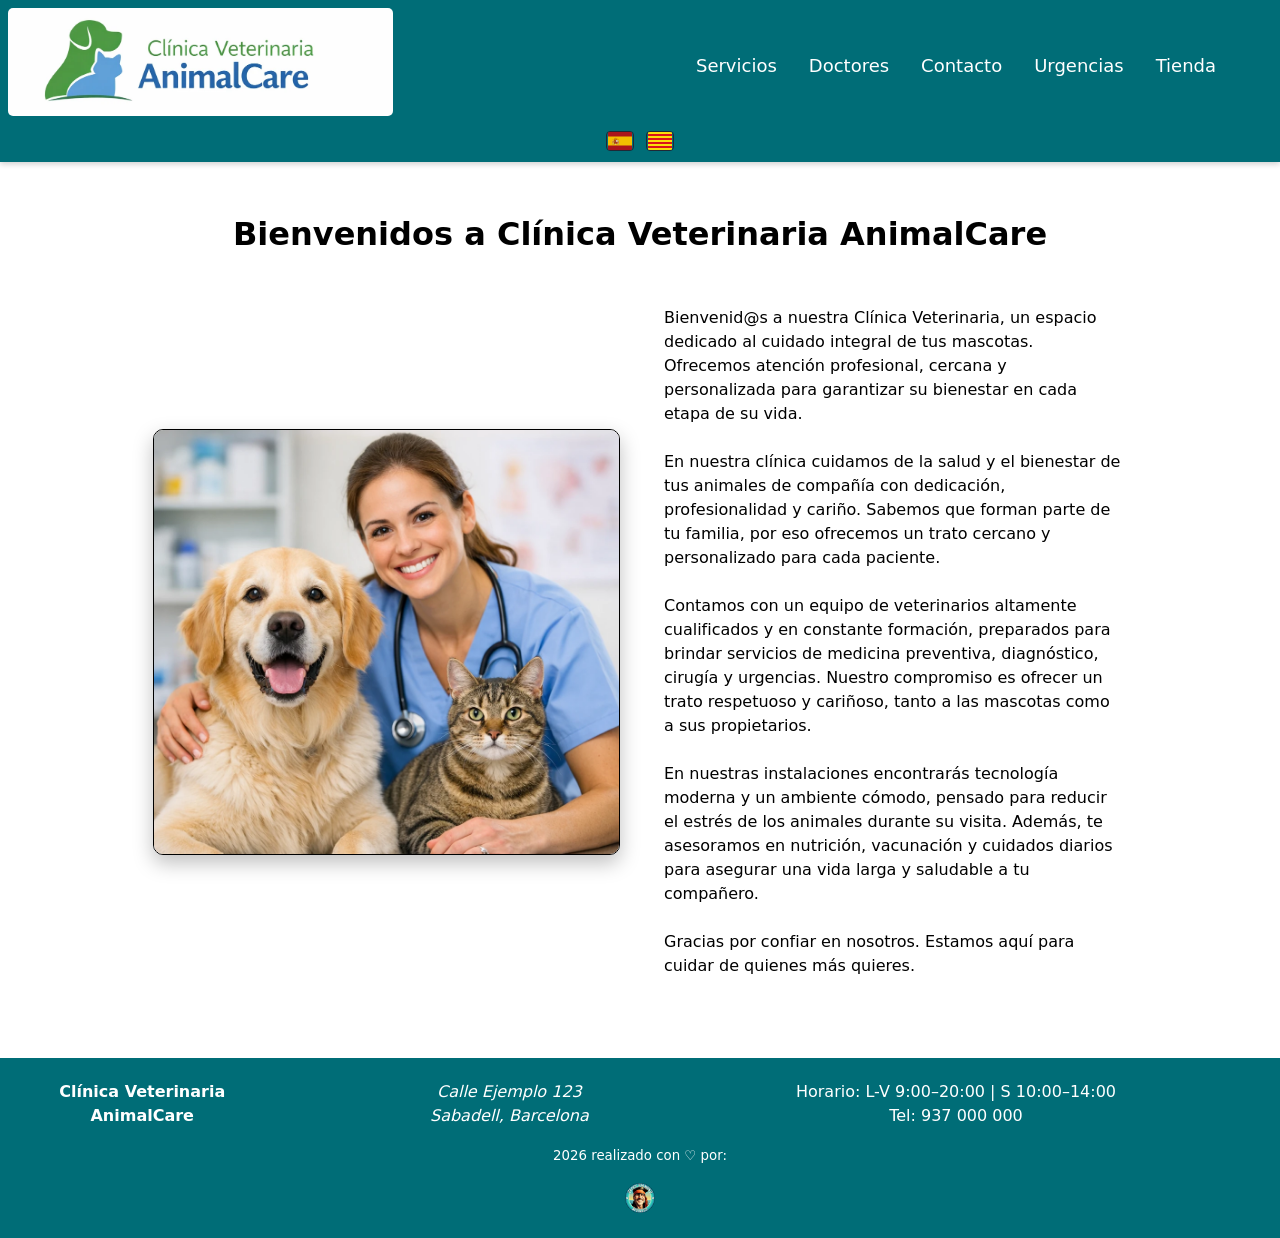
==== index.html @ 78198ae5 "primer commit" ====
<!DOCTYPE html>
<html lang="es">
  <head>
    <meta charset="UTF-8">
    <meta name="viewport" content="width=device-width, initial-scale=1.0">
    <meta name="description" content="clinica veterinaria AnimalCare, la salud de tu animal de compañía es importante para nosotros.">
    <title>AnimalCare</title>
    <link rel="stylesheet" href="styles.css">
    <!-- Favicons -->
    <link
      rel="apple-touch-icon"
      sizes="96x96"
      href="media/animalcare-fav.png">
    <link
      rel="icon"
      type="image/png"
      sizes="32x32"
      href="media/animalcare-fav.png">
  </head>
  <body>
    <header>
      <div class="nav-container">
	<div class="logo">
	  <a href="index.html">
	    <img src="media/logo.webp" alt="logo clínica">
	  </a>	   
	</div>
	<div class="nav-menu">
	  <nav>
            <ul>
              <li><a href="servicios.html" data-i18n="nav-servicios">Servicios</a></li>
              <li><a href="doctores.html" data-i18n="nav-doctores">Doctores</a></li>
              <li><a href="contacto.html" data-i18n="nav-contacto">Contacto</a></li>
              <li><a href="er.html" data-i18n="nav-urgencias">Urgencias</a></li>
              <li><a href="tienda.html" data-i18n="nav-tienda">Tienda</a></li>
	    </ul>
          </nav>          
        </div>
	<!-- Botón hamburguesa -->
	<div class="nav-right">
	  <button class="menu-toggle" aria-label="Abrir menú">
            <span class="bar"></span>
            <span class="bar"></span>
            <span class="bar"></span>
	  </button>
	</div>
      </div>
      <!--Idioma-->
      <div id="flags" class="flags">
	<div class="flags_item">
	  <button
	    type="button"
	    class="flag-btn"
	    data-language="es"
	    aria-label="Cambiar a español">
	    
	    <img src="media/es.svg" alt="bandera España">
	  </button>
	  
	  <button
	    type="button"
	    class="flag-btn"
	    data-language="cat"
	    aria-label="Cambiar a catalán">

	    <img src="media/es-ct.svg" alt="bandera Catalunya">
	  </button>
	</div>
      </div>      
    </header>
    
    <!--Oscurecer fondo en menu movil activo-->
    <div class="overlay"></div>

    <main>
      <h1 data-i18n="index-header">Bienvenidos a Clínica Veterinaria AnimalCare</h1>
      <div class="main-container">
	<div class="pic">
	  <img src="media/index.webp" alt="veterinaria con animales">
	</div>
	<div class="text">
	  <p data-i18n="index-hero">Bienvenid@s a nuestra Clínica Veterinaria, un espacio dedicado al cuidado integral de tus mascotas. Ofrecemos atención profesional, cercana y personalizada para garantizar su bienestar en cada etapa de su vida.
	  </p>
	  <br>
	  <p data-i18n="index-hero2">En nuestra clínica cuidamos de la salud y el bienestar de tus animales de compañía con dedicación, profesionalidad y cariño. Sabemos que forman parte de tu familia, por eso ofrecemos un trato cercano y personalizado para cada paciente.</p>
	  <br>
	  <p data-i18n="index-hero3">Contamos con un equipo de veterinarios altamente cualificados y en constante formación, preparados para brindar servicios de medicina preventiva, diagnóstico, cirugía y urgencias. Nuestro compromiso es ofrecer un trato respetuoso y cariñoso, tanto a las mascotas como a sus propietarios.</p>
	  <br>
	  <p data-i18n="index-hero4">En nuestras instalaciones encontrarás tecnología moderna y un ambiente cómodo, pensado para reducir el estrés de los animales durante su visita. Además, te asesoramos en nutrición, vacunación y cuidados diarios para asegurar una vida larga y saludable a tu compañero.</p><br>

	  <p data-i18n="index-hero5"> Gracias por confiar en nosotros. Estamos aquí para cuidar de quienes más quieres.</p>
	</div>
      </div>     
    </main>
    
    <footer>
      <div class="footer-container">
	<div class="clinic">
	  <p><strong data-i18n="footer-clinica">Clínica Veterinaria<br>
	      AnimalCare</strong></p>
	  <br>
	  <address data-i18n="footer-direccion">Calle Ejemplo 123<br>
	    Sabadell, Barcelona</address>
	</div>
	<div class="open">
	  <p data-i18n="footer-horario">Horario: L-V 9:00–20:00 | S 10:00–14:00<br>
	    Tel: 937 000 000</p>
	</div>
	<div class="legal">
          <small data-i18n="footer-creditos">2026 realizado con &#x2661; por:</small><br>
	  <img
	    src="media/CDB_small.webp"
	    alt="Alejandro Dev"
	    title="Crazy Diamond Business"
	    loading="lazy"
	    width="30"
	    style="margin-top:1rem;">
	</div>
      </div>
    </footer>
    <script src="js/lang.js" defer></script>
    <script src="js/menu.js" defer></script>
  </body>
</html>
---- styles.css ----
/*----------RESETS---------*/

*, *::before, *::after {
    box-sizing: border-box;
    margin: 0;
    padding: 0;
}

html {
    font-size: 100%; 
}

/*------DEFAULTS--------*/

h1 {
    margin:2rem;
    text-align: center;
}

body {
    display: flex;
    flex-direction: column;
    min-height: 100dvh; /*dynamic viewport height - para móviles*/
    min-height: 100vh;
    margin: 0 auto;
    font-family: system-ui, -apple-system, "Segoe UI", Roboto, sans-serif;
    line-height: 1.5;
}


/*HEADER*/

header {
    position: sticky;
    top: 0;
    z-index: 1000;
    box-shadow: 0 2px 6px rgba(0,0,0,0.2);
    width:100%;
    background-color:#006d77;
    /*height:15vh;*/
    padding:0.5rem;
}

.nav-container {
    display: grid;
    grid-template-columns: 1fr 1fr auto;
    grid-template-areas: "logo nav nav-right";
    align-items: center;
}

.logo {
    grid-area:logo;
    justify-self:start;
}

.logo img {
    max-height: 12vh;
    border-radius:5px;
}

.nav-menu {
    grid-area: nav;
    justify-self: center;
}

.nav-menu ul {
    font-size:18px;
    display: flex;
    list-style: none;
    gap: 2rem;
}

nav a {
    color: #ffffff;
    text-decoration: none;
    /*creacion de linea animada*/
    background-image: linear-gradient(currentColor, currentColor);
    background-repeat: no-repeat;   /*sólo una linea, no cubrir todo el elemento*/
    background-position: 0 100%;
    background-size: 0% 1px;
    transition: background-size 180ms ease-out;
}

nav a:hover,
nav a:focus-visible {
    background-size: 100% 1px;
}

/*---hamburguesa móvil----*/

.nav-right {
    grid-area: nav-right;
    display: none; /*no visible en escritorio*/
    align-items: center;
    justify-content: center;
}

.menu-toggle {
    display: flex;        /* visible solo en móvil */
    flex-direction: column;
    justify-content: space-around;
    width: 30px;
    height: 24px;
    background: none;
    border: none;
    cursor: pointer;
    padding: 0;
}

.menu-toggle .bar {
    color: white;
    width: 100%;
    height: 3px;
    background-color: #e5e7eb;  /*color barras*/
    border-radius: 2px;
    transition: all 0.3s ease;
}

/*--------animación a X barras-------*/
.menu-toggle.active .bar:nth-child(1) {
    transform: rotate(45deg) translate(5px, 5px);
}

.menu-toggle.active .bar:nth-child(2) {
    opacity: 0;
}

.menu-toggle.active .bar:nth-child(3) {
    transform: rotate(-45deg) translate(5px, -5px);
}


/*----idiomas-----*/


.flags {
    width: 100%;
    display: flex;
    justify-content: center;  
    margin-top: 0.5rem;
}

.flag-btn {
    background: none;
    border: none;
    padding: 0;
    margin: 0 6px;
    cursor: pointer;
}

/*--Contenedor interno de las banderas--*/

.flags_item {
    display: flex;
    align-items: center;
    justify-content: center;
}


/*---Imágenes de las banderas---*/

.flag-btn img {
    width: 28px;
    height: 20px;
    border-radius: 4px;
    border: 1px solid #1f2937;
    transition: transform 0.15s ease, box-shadow 0.15s ease, border-color 0.15s ease;
    transform-origin: center;
}


.flag-btn img:hover {
    transform: scale(1.15);
    box-shadow: 0 0 0 1px rgba(148, 163, 184, 0.5);
}

.flag-btn img.active {
    border-color: #22c55e;
    box-shadow: 0 0 0 1px rgba(34, 197, 94, 0.7);
}


/*---MAIN---*/

main {
    padding:1rem;
    flex:1;
}


main h2, h3 {
    text-align:center;
    margin:2rem 0rem 2rem;
}

.main-container {
    width:80%;
    margin: 0 auto;
    display: grid;
    grid-template-columns: 1fr 1fr;
    grid-template-areas: "pic text";
    align-items: center;
    gap: 1rem;
}

.pic {
    grid-area: pic;
    display:flex;
    justify-content: center;    
}

.pic img {
    max-width:95%;
    border: 1px solid black;
    border-radius:10px;
    box-shadow: 0 8px 20px rgba(0,0,0,0.25);
}


.text {
    grid-area: text;
    padding: 1rem;
}

/*----FOOTER------*/

footer {
    margin:3rem 0rem 0rem;
    width:100%;
    background-color:#006d77;
    min-height:20vh;
    padding:0.5rem;
    color: #FFF;
    text-align:center;
}

.footer-container {
    display:grid;
    text-align:center;
    align-items: center;
    grid-template-columns: 1fr 1fr;
    grid-template-rows: 1fr 1fr;
    grid-template-areas:
	"clinic open"
        "legal legal";
}

.clinic {
    grid-area: clinic;
    display: flex;
    justify-content: space-around;
}

.open {
    grid-area: open;
}

.legal {
    grid-area: legal;
    text-align:center;
}

/*----MEDIA QUERIES-----*/


/*--------LAPTOP-----------*/

@media (max-width: 1024px){

	/*---HEADER---*/

    header {
	height:auto;
	/*position: static;
        top: auto;*/
    }
    
    .nav-container {
	grid-template-columns: 1fr;
	grid-template-areas:
	    "logo"
	    "nav";
	justify-items: center;
	row-gap: 0.5rem;
    }

    .logo {
	justify-self: center;
    }

    .nav-menu {
	justify-self: center;
    }

    .nav-menu ul {
	flex-direction: row;
	gap: 1rem;
	align-items: center;
    }

    /*---MAIN---*/

    .main-container {
	grid-template-columns: 1fr;
	grid-template-areas: "pic"
			     "text";
    }
}

/*-----------TABLET--------------*/

@media (max-width: 768px){

    /*---FOOTER---*/

    .footer-container {
	grid-template-columns: 1fr;
	grid-template-rows: auto auto auto;
	grid-template-areas:
	    "clinic"
	    "open"
	    "legal";
	row-gap: 1rem;
    }

    .clinic {
	text-align: center;
	align-items: center;
    }
}

/*---------MOVIL--------------*/

@media (max-width: 486px) {

	/*---DEFAULTS---*/


	body {
	/*padding-inline: 1rem;*/
    font-size: 17px;
    line-height: 1.6;
    max-width: 65ch;
    }

    /*---HEADER----*/
	
	
    header {
	height:auto;
	position: static;
    top: auto;
    }
    
    .nav-container {
	display: grid;
	grid-template-columns: 1fr 1fr;
	grid-template-areas: "logo nav-right";
	align-items: center;
    }

    .logo {
	justify-self: left;
    }

    .logo img {
	max-width:200px;
    }

    .nav-right {
	display: flex;
	justify-self: right;
	margin-right: 1rem;
    }
    
    /*-------------menu movil-------------------*/

    .nav-menu {
	position: fixed;
	top: 0;
	right: 0;
	height: 60vh;
	width: 70%;
	max-width: 300px;
	border-radius: 5px;
	background: #006d77;
	transform: translateX(110%);
	transition: transform 0.3s ease;
	z-index: 1000;
	right: 10px;
	top: 70px;
	padding: 2rem 1rem;
	box-shadow: -8px 10px 25px rgba(0, 0, 0, 0.15);
    }

    .nav-menu.open {
	transform: translateX(0);
    }

    .nav-menu.open ul {
	flex-direction: column;
	align-items: center;
	gap: 2rem;
	margin-top: 5rem;
    }

    .menu-toggle {
	z-index:1100;
    }

    .no-scroll {
	overflow: hidden;
    }

    /*---Máscara menu------*/

    .overlay {
	position: fixed;
	top: 0;
	left: 0;
	width: 100%;
	height: 100vh;
	background: rgba(0, 0, 0, 0.4);

	opacity: 0;
	pointer-events: none;
	transition: opacity 0.3s ease;
	z-index: 900;
    }
	
	/*---Activación fondo----*/
	
    .overlay.active {
	opacity: 1;
	pointer-events: all;
    }
    
    /*---Footer---*/

    .clinic {
	flex-direction: column;
    }
}
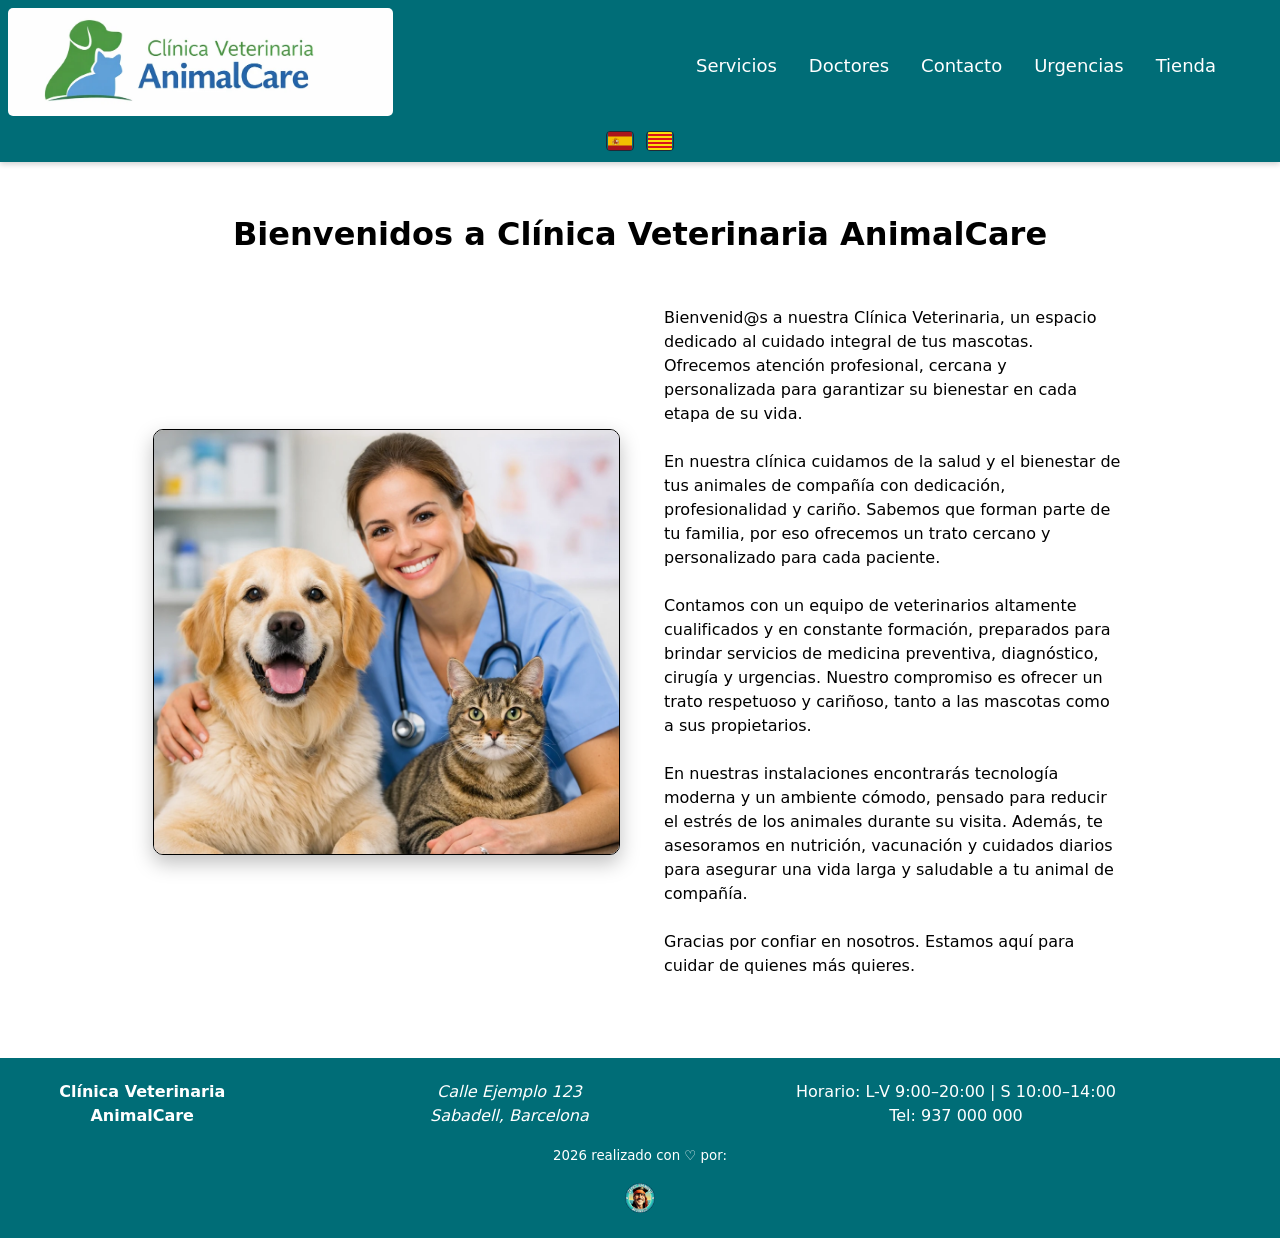
==== commit bfbf3f0b: "espacio logo y cambios lang index" ====
--- a/index.html
+++ b/index.html
@@ -22,7 +22,10 @@
       <div class="nav-container">
 	<div class="logo">
 	  <a href="index.html">
-	    <img src="media/logo.webp" alt="logo clínica">
+	    <img src="media/logo.webp"
+		 width="1024"
+		 height="287"
+		 alt="logo clínica">
 	  </a>	   
 	</div>
 	<div class="nav-menu">
@@ -76,7 +79,10 @@
       <h1 data-i18n="index-header">Bienvenidos a Clínica Veterinaria AnimalCare</h1>
       <div class="main-container">
 	<div class="pic">
-	  <img src="media/index.webp" alt="veterinaria con animales">
+	  <img src="media/index.webp"
+	       width="1024"
+	       height="933"
+	       alt="veterinaria con animales">
 	</div>
 	<div class="text">
 	  <p data-i18n="index-hero">Bienvenid@s a nuestra Clínica Veterinaria, un espacio dedicado al cuidado integral de tus mascotas. Ofrecemos atención profesional, cercana y personalizada para garantizar su bienestar en cada etapa de su vida.
@@ -86,7 +92,7 @@
 	  <br>
 	  <p data-i18n="index-hero3">Contamos con un equipo de veterinarios altamente cualificados y en constante formación, preparados para brindar servicios de medicina preventiva, diagnóstico, cirugía y urgencias. Nuestro compromiso es ofrecer un trato respetuoso y cariñoso, tanto a las mascotas como a sus propietarios.</p>
 	  <br>
-	  <p data-i18n="index-hero4">En nuestras instalaciones encontrarás tecnología moderna y un ambiente cómodo, pensado para reducir el estrés de los animales durante su visita. Además, te asesoramos en nutrición, vacunación y cuidados diarios para asegurar una vida larga y saludable a tu compañero.</p><br>
+	  <p data-i18n="index-hero4">En nuestras instalaciones encontrarás tecnología moderna y un ambiente cómodo, pensado para reducir el estrés de los animales durante su visita. Además, te asesoramos en nutrición, vacunación y cuidados diarios para asegurar una vida larga y saludable a tu animal de compañía.</p><br>
 
 	  <p data-i18n="index-hero5"> Gracias por confiar en nosotros. Estamos aquí para cuidar de quienes más quieres.</p>
 	</div>
--- a/styles.css
+++ b/styles.css
@@ -55,6 +55,7 @@
 
 .logo img {
     max-height: 12vh;
+    width: auto;
     border-radius:5px;
 }
 
@@ -211,6 +212,7 @@
 
 .pic img {
     max-width:95%;
+    height: auto;
     border: 1px solid black;
     border-radius:10px;
     box-shadow: 0 8px 20px rgba(0,0,0,0.25);
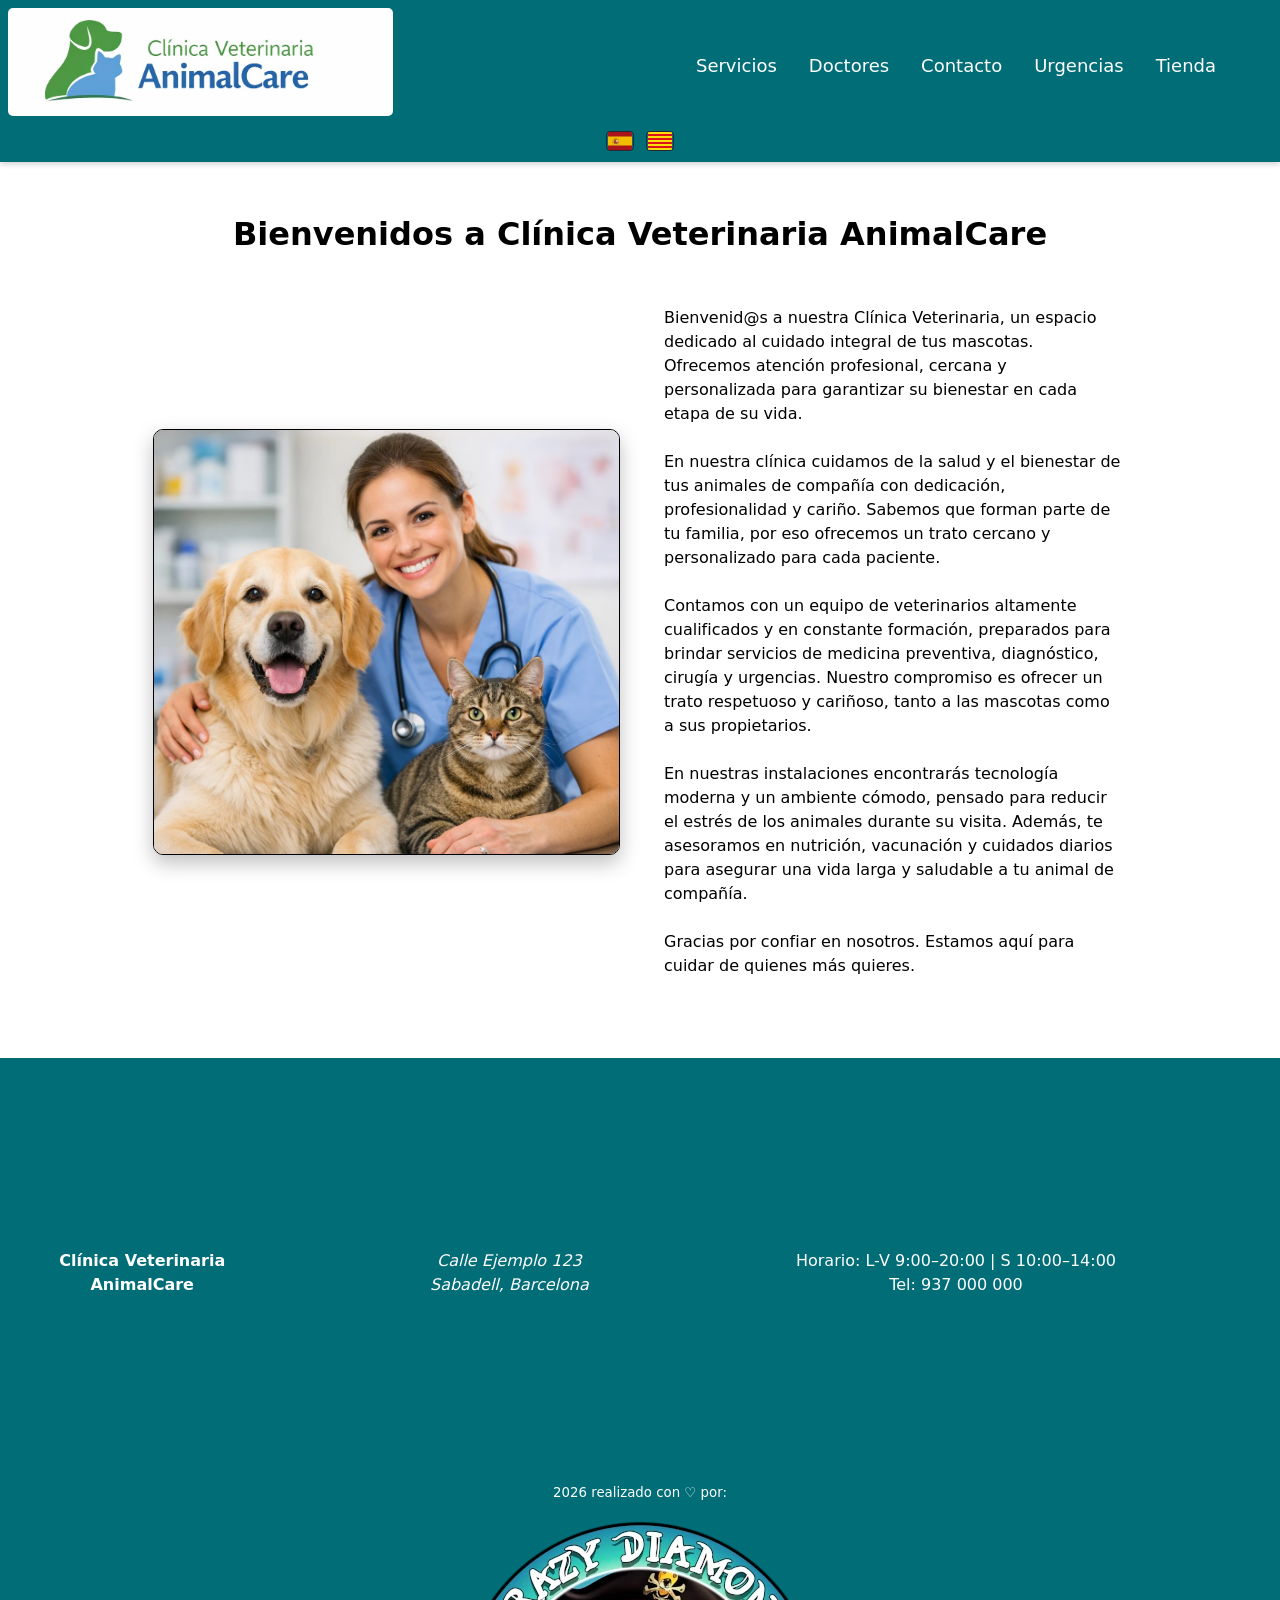
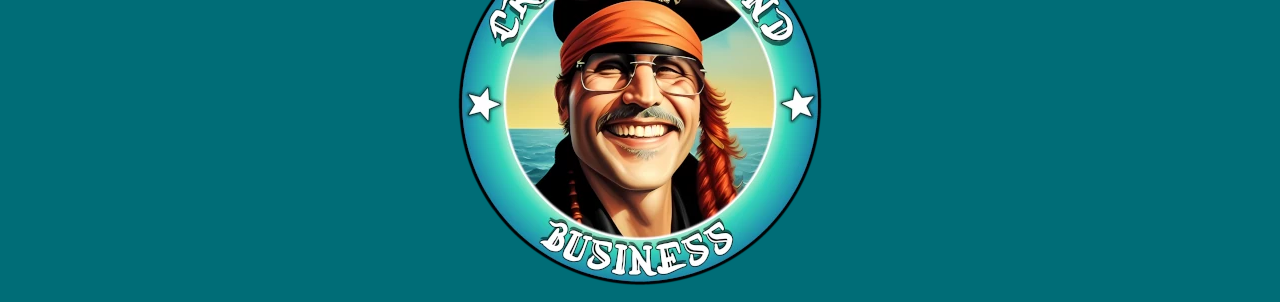
==== commit 405531c6: "ajuste espacio CDB index" ====
--- a/index.html
+++ b/index.html
@@ -116,6 +116,8 @@
           <small data-i18n="footer-creditos">2026 realizado con &#x2661; por:</small><br>
 	  <img
 	    src="media/CDB_small.webp"
+	    width="370"
+	    height="367"
 	    alt="Alejandro Dev"
 	    title="Crazy Diamond Business"
 	    loading="lazy"
--- a/styles.css
+++ b/styles.css
@@ -351,7 +351,7 @@
     header {
 	height:auto;
 	position: static;
-    top: auto;
+	top: auto;
     }
     
     .nav-container {
@@ -367,6 +367,7 @@
 
     .logo img {
 	max-width:200px;
+	height: auto;
     }
 
     .nav-right {
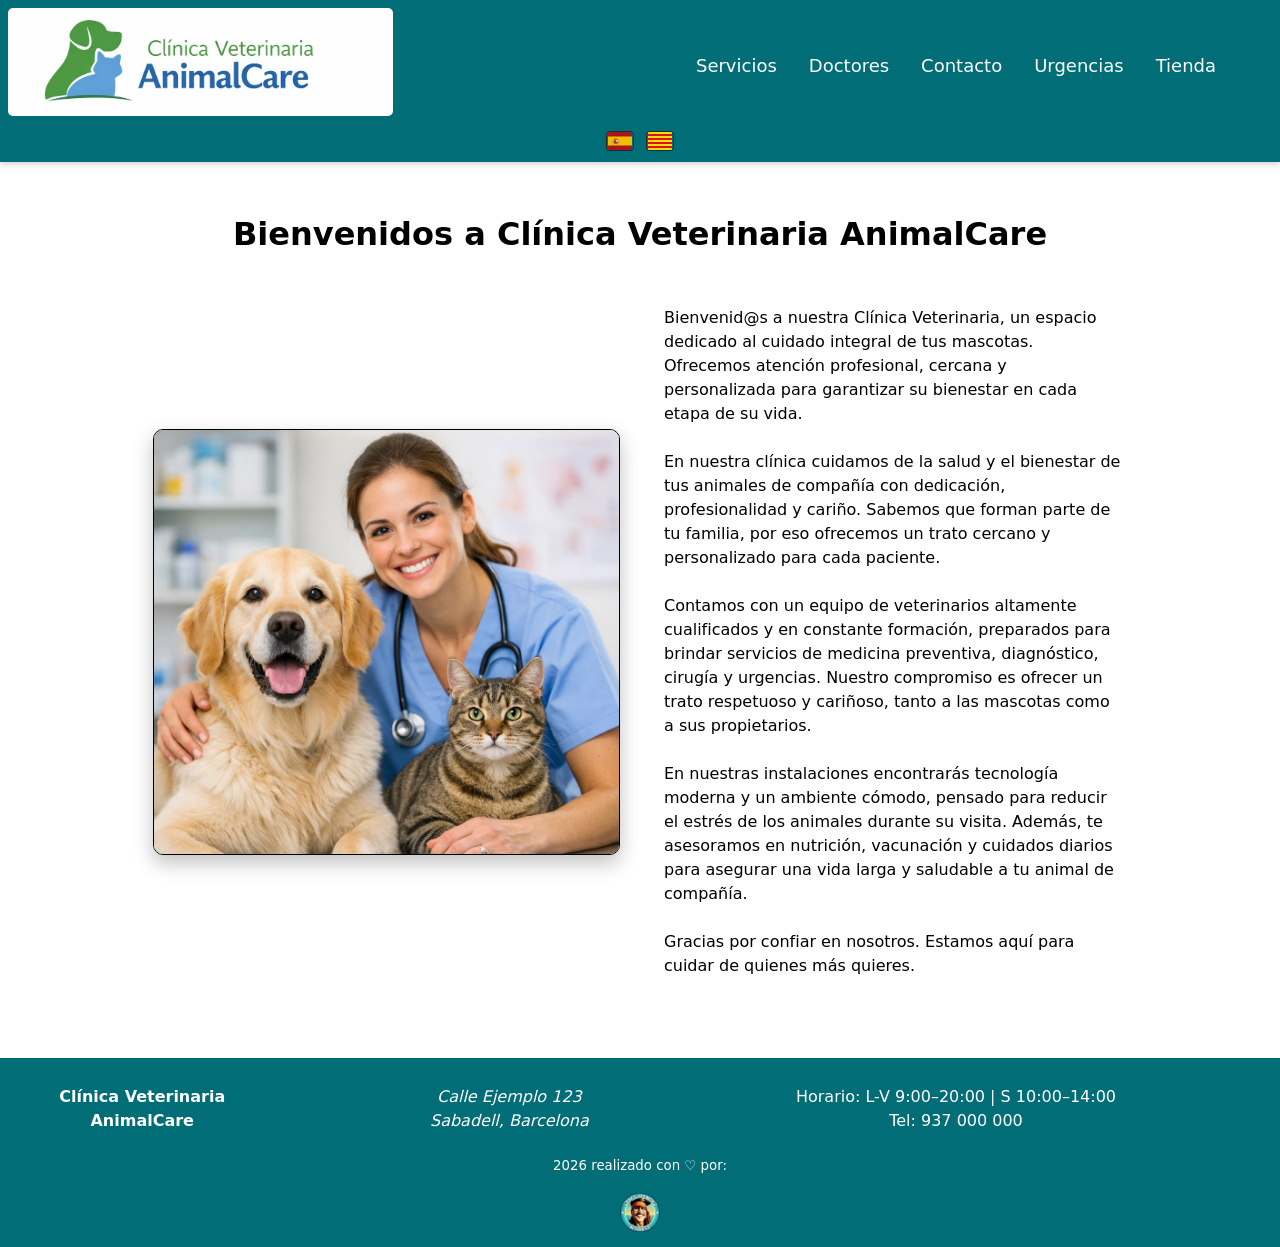
==== commit f2574d50: "ajustar css espacios index" ====
--- a/index.html
+++ b/index.html
@@ -121,7 +121,6 @@
 	    alt="Alejandro Dev"
 	    title="Crazy Diamond Business"
 	    loading="lazy"
-	    width="30"
 	    style="margin-top:1rem;">
 	</div>
       </div>
--- a/styles.css
+++ b/styles.css
@@ -260,6 +260,11 @@
 .legal {
     grid-area: legal;
     text-align:center;
+}
+
+.legal img {
+    width: 40px;
+    height: auto;
 }
 
 /*----MEDIA QUERIES-----*/
@@ -443,5 +448,5 @@
     .clinic {
 	flex-direction: column;
     }
-}
-
+  
+
